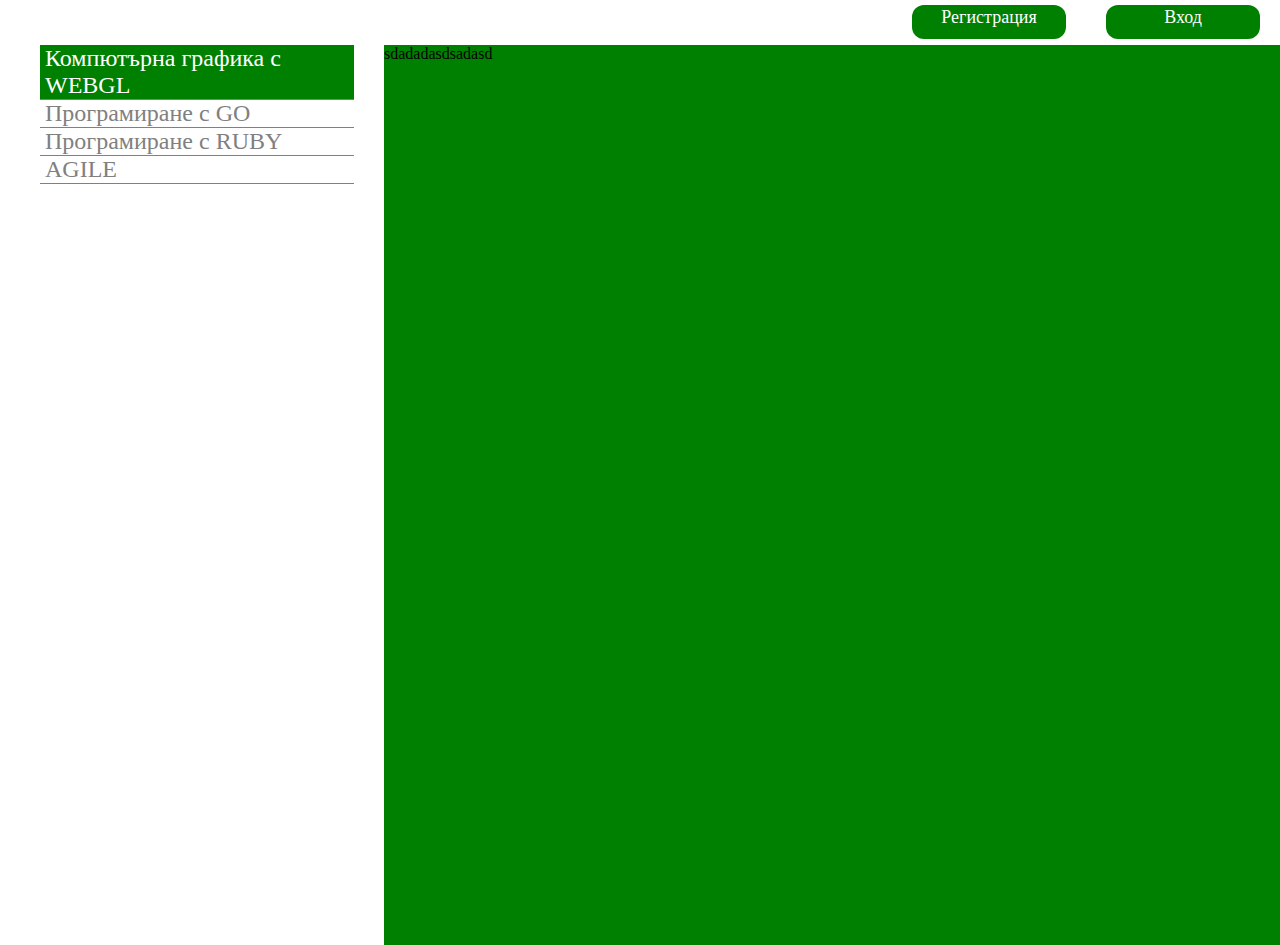
==== CSS.Homework1/index.html @ 851607ed "added files for the first css homework" ====
<!DOCTYPE html>
<html>
<head>
  <link href="style.css" rel="stylesheet" type="text/css">
  <meta charset="utf-8">
</head>
<body>
  <div class="top">
  <ul>
    <li><a href="#">Вход</a></li>
    <li><a href="#">Регистрация</a></li>
  </ul>
  </div>
  <div class="navigation">
    <ul>
      <li class="active"><a href="#">Компютърна графика с WEBGL</a></li>
      <li><a href="#">Програмиране с GO</a></li>
      <li><a href="#">Програмиране с RUBY</a></li>
      <li><a href="#">AGILE</a></li>
    </ul>
  </div>
  <div class="content">
    sdadadasdsadasd
    <div class="elective-info">    </div>
    <div class="comments">    </div>
  </div>
</body>

</html>
---- CSS.Homework1/style.css ----
body{
  margin:0;
  overflow-y: hidden;
}
.top{
  height: 5vh;
}
.top ul{
  margin:0;
  list-style-type: none;
}
.top ul li{
  display: inline-block;
  width: 150px;
  height: 30px;;
  float: right;
  margin-top: 5px;
  margin-bottom: 0;
  margin-left: 20px;
  margin-right: 20px;
  background-color: green;
  text-align: center;
  border-radius: 12px;
  padding: 2px;
}
.top ul li a{
  color: white;
  font-size: 18px;
  text-decoration: none;/*FIX IT!!!!!!!*/
}
.navigation{
  height:100vh;
  width:30%;
  float: left;
  display: inline-block;

}
.navigation ul{
  margin-top: 0;
  margin-right: 30px;
  list-style-type: none;
}
.navigation li{
  border-bottom: solid;
  border-width: 1.5px;
  border-color: gray;
}
.navigation li a{
  margin-left: 5px;
  margin-right: 5px;
  color: gray;
  display: block;
  font-size: 24px;
  text-decoration:none;
}
.navigation li.active{
  background-color: green;
}
.navigation li.active a{
  color: white;
}
.content{
  height: 100vh;
  width: 70%;
  background-color: green;
  display: inline-block;
}
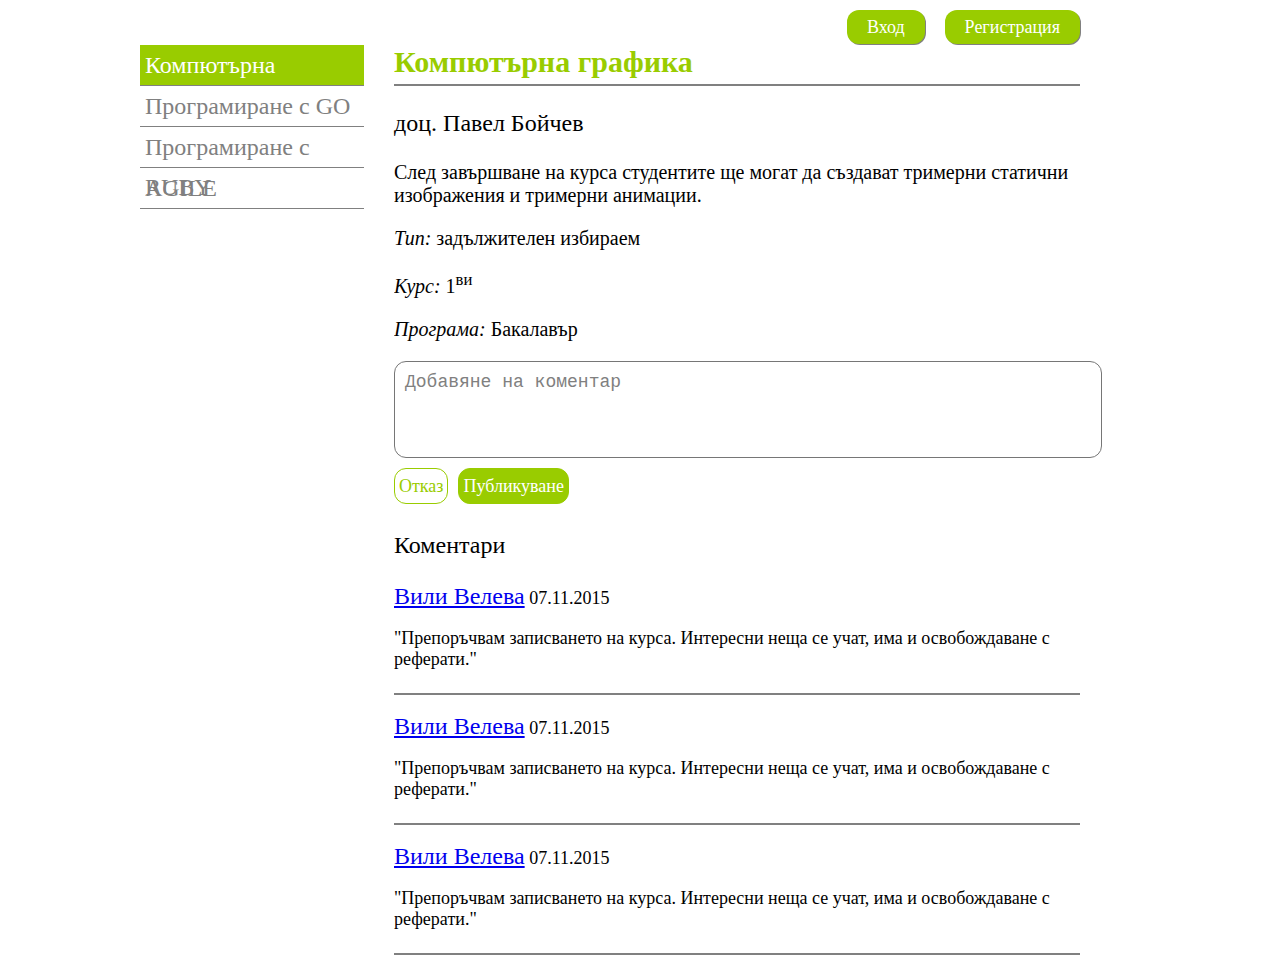
==== commit e3d484c1: "finished css work" ====
--- a/CSS.Homework1/index.html
+++ b/CSS.Homework1/index.html
@@ -7,8 +7,9 @@
 <body>
   <div class="top">
   <ul>
+    <li><a href="#">Регистрация</a></li>
     <li><a href="#">Вход</a></li>
-    <li><a href="#">Регистрация</a></li>
+
   </ul>
   </div>
   <div class="navigation">
@@ -20,9 +21,36 @@
     </ul>
   </div>
   <div class="content">
-    sdadadasdsadasd
-    <div class="elective-info">    </div>
-    <div class="comments">    </div>
+    <div class="elective-content">
+      <h2>Компютърна графика</h2>
+      <h3>доц. Павел Бойчев</h3>
+      <p>След завършване на курса студентите ще могат да създават тримерни статични изображения и тримерни анимации.</p>
+      <p><i>Тип: </i>задължителен избираем</p>
+      <p><i>Курс: </i>1<sup>ви</sup></p>
+      <p><i>Програма: </i>Бакалавър</p>
+    </div>
+    <div class="commit-comment">
+      <textarea name="description" rows="5" cols="10" placeholder="Добавяне на коментар"></textarea>
+      <ul>
+          <li><a href="#">Отказ</a></li>
+          <li class="active"><a href="#">Публикуване</a></li>
+      </ul>
+    </div>
+    <div class="comments">
+      <h3>Коментари</h3>
+      <span class="comment">
+        <p class="author"><a href="#">Вили Велева</a> 07.11.2015</p>
+        <p>"Препоръчвам записването на курса. Интересни неща се учат, има и освобождаване с реферати."</p>
+      </span>
+      <span class="comment">
+        <p class="author"><a href="#">Вили Велева</a> 07.11.2015</p>
+        <p>"Препоръчвам записването на курса. Интересни неща се учат, има и освобождаване с реферати."</p>
+      </span>
+      <span class="comment">
+        <p class="author"><a href="#">Вили Велева</a> 07.11.2015</p>
+        <p>"Препоръчвам записването на курса. Интересни неща се учат, има и освобождаване с реферати."</p>
+      </span>
+    </div>
   </div>
 </body>
 
--- a/CSS.Homework1/style.css
+++ b/CSS.Homework1/style.css
@@ -1,5 +1,5 @@
 body{
-  margin:0;
+  margin:0 200px 0 100px;
   overflow-y: hidden;
 }
 .top{
@@ -11,17 +11,16 @@
 }
 .top ul li{
   display: inline-block;
-  width: 150px;
-  height: 30px;;
+  box-shadow: 1px 1px gray;
+  width: auto;
+  height: 30px;
   float: right;
-  margin-top: 5px;
-  margin-bottom: 0;
-  margin-left: 20px;
-  margin-right: 20px;
-  background-color: green;
+  margin: 10px 0px 0px 20px;
+  background-color: #99cc00;
+  border-radius: 12px;
+  padding: 2px 20px 2px 20px;
+  line-height: 30px;
   text-align: center;
-  border-radius: 12px;
-  padding: 2px;
 }
 .top ul li a{
   color: white;
@@ -41,9 +40,13 @@
   list-style-type: none;
 }
 .navigation li{
+  padding-bottom: 10px;
   border-bottom: solid;
   border-width: 1.5px;
   border-color: gray;
+  height: 30px;
+  width: 100%;
+  line-height: 40px;
 }
 .navigation li a{
   margin-left: 5px;
@@ -52,9 +55,10 @@
   display: block;
   font-size: 24px;
   text-decoration:none;
+  overflow-x: hidden;
 }
 .navigation li.active{
-  background-color: green;
+  background-color: #99cc00;
 }
 .navigation li.active a{
   color: white;
@@ -62,6 +66,101 @@
 .content{
   height: 100vh;
   width: 70%;
-  background-color: green;
   display: inline-block;
 }
+.elective-content{
+  margin: 0;
+  padding: 0;
+}
+.elective-content h2{
+  margin: 0;
+  padding: 0 0 5px 0;
+  color: #99cc00;
+  font-size: 30px;
+  border-bottom: solid;
+  border-width: 2px;
+  border-color: gray;
+}
+.elective-content h3{
+  font-size: 24px;
+  font-weight: normal;
+}
+.elective-content p{
+  font-size: 20px;
+  overflow-x: auto;
+}
+.commit-comment{
+  margin: 0;
+  padding: 0;
+}
+.commit-comment textarea{
+  display: block;
+  width: 100%;
+  resize: none;
+  border-radius: 12px;
+  padding: 10px;
+}
+.commit-comment textarea::placeholder{
+  font-size: 18px;
+  color: gray;
+}
+.commit-comment ul{
+  display: inline-block;
+  margin: 10px 0 0 0;
+  padding: 0;
+  list-style-type:none;
+}
+.commit-comment ul li{
+  display:inline-block;
+  float: left;
+  margin-right: 10px;
+  background-color:white;
+  border-radius: 12px;
+  border-style: solid;
+  border-width: .5px;
+  border-color: #99cc00;
+  line-height: 30px;
+  text-align: center;
+  width: auto;
+  height: auto;
+  padding: 2px 4px 2px 4px;
+}
+.commit-comment ul li.active{
+  background-color:#99cc00;
+}
+.commit-comment ul li.active a{
+  display: block;
+  color: white;
+  font-size: 18px;
+  text-decoration: none;
+}
+.commit-comment ul li a{
+  display: block;
+  color: #99cc00;
+  font-size: 18px;
+  text-decoration: none;/*FIX IT!!!!!!!*/
+}
+.comments{
+  padding: 0;
+  margin: 0;
+}
+.comments h3{
+  font-size: 24px;
+  font-weight: normal;
+}
+.comments span.comment{
+  display: block;
+  border-bottom: solid;
+  padding-bottom: 5px;
+  border-width: 2px;
+  border-color: gray;
+}
+.author{
+  font-size: 15px;
+}
+.author a{
+  font-size: 24px;
+}
+span.comment p{
+  font-size: 18px;
+}
